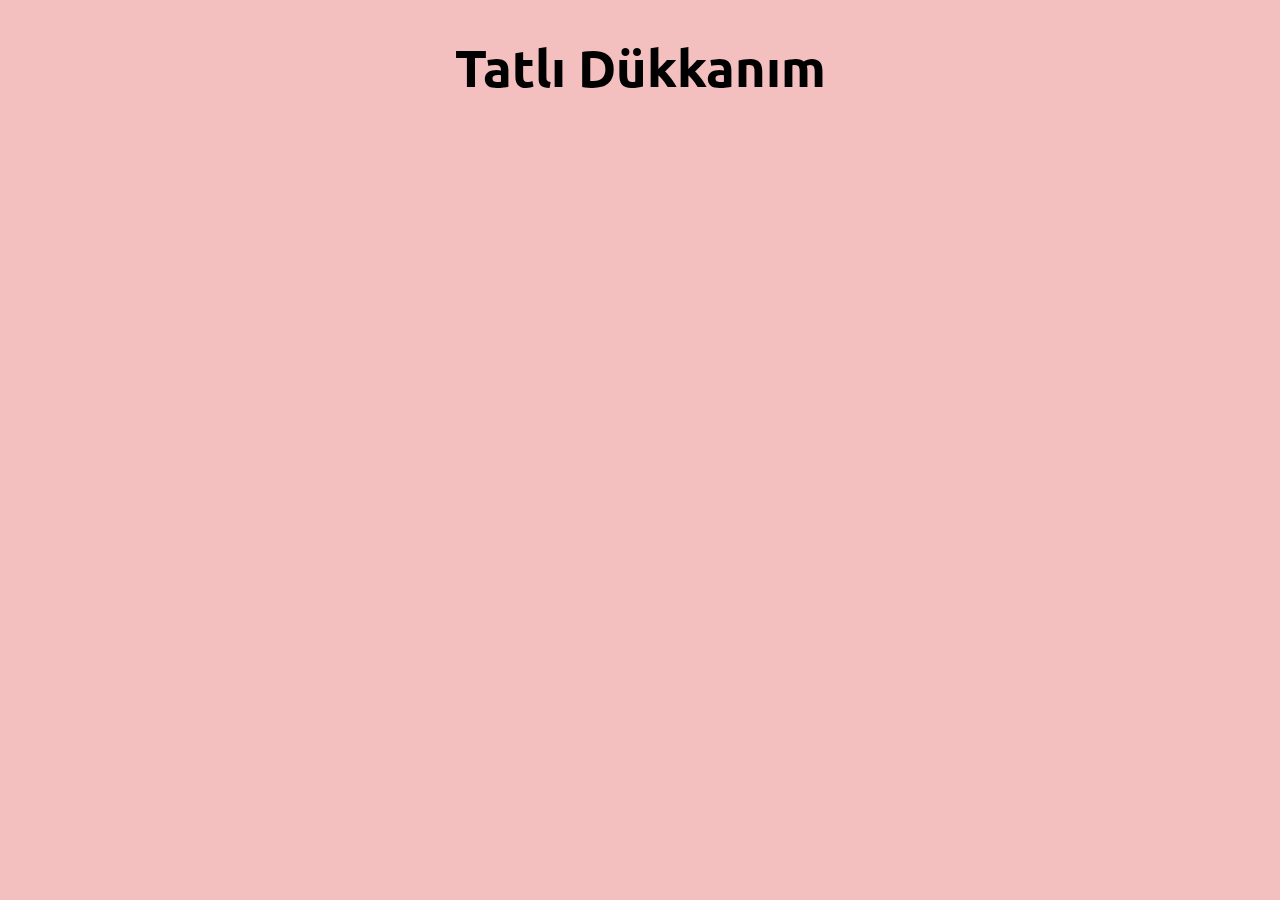
==== index.html @ dafa90f8 "urunler.html ve about-us.html added" ====
<!DOCTYPE html>
<html lang="tr">
<head>
    <meta charset="UTF-8">
    <meta http-equiv="X-UA-Compatible" content="IE=edge">
    <meta name="viewport" content="width=device-width, initial-scale=1.0">
    <title>Tatlı Dükkanım</title>
    <link rel="stylesheet" href="/css/style.css">
    <link rel="preconnect" href="https://fonts.googleapis.com">
<link rel="preconnect" href="https://fonts.gstatic.com" crossorigin>
<link href="https://fonts.googleapis.com/css2?family=Fira+Code&family=Koulen&family=Ubuntu:wght@300&display=swap" rel="stylesheet">
</head>
<body>
   <!--Nav Başlangıcı-->
   <nav>
       <h1>Tatlı Dükkanım</h1>
   </nav>
</body>
</html>
---- css/style.css ----
body{
    background-color: #F4BFBF;
    font-family: Ubuntu;
}
nav{
    text-align: center;
    font-size:26px;
}
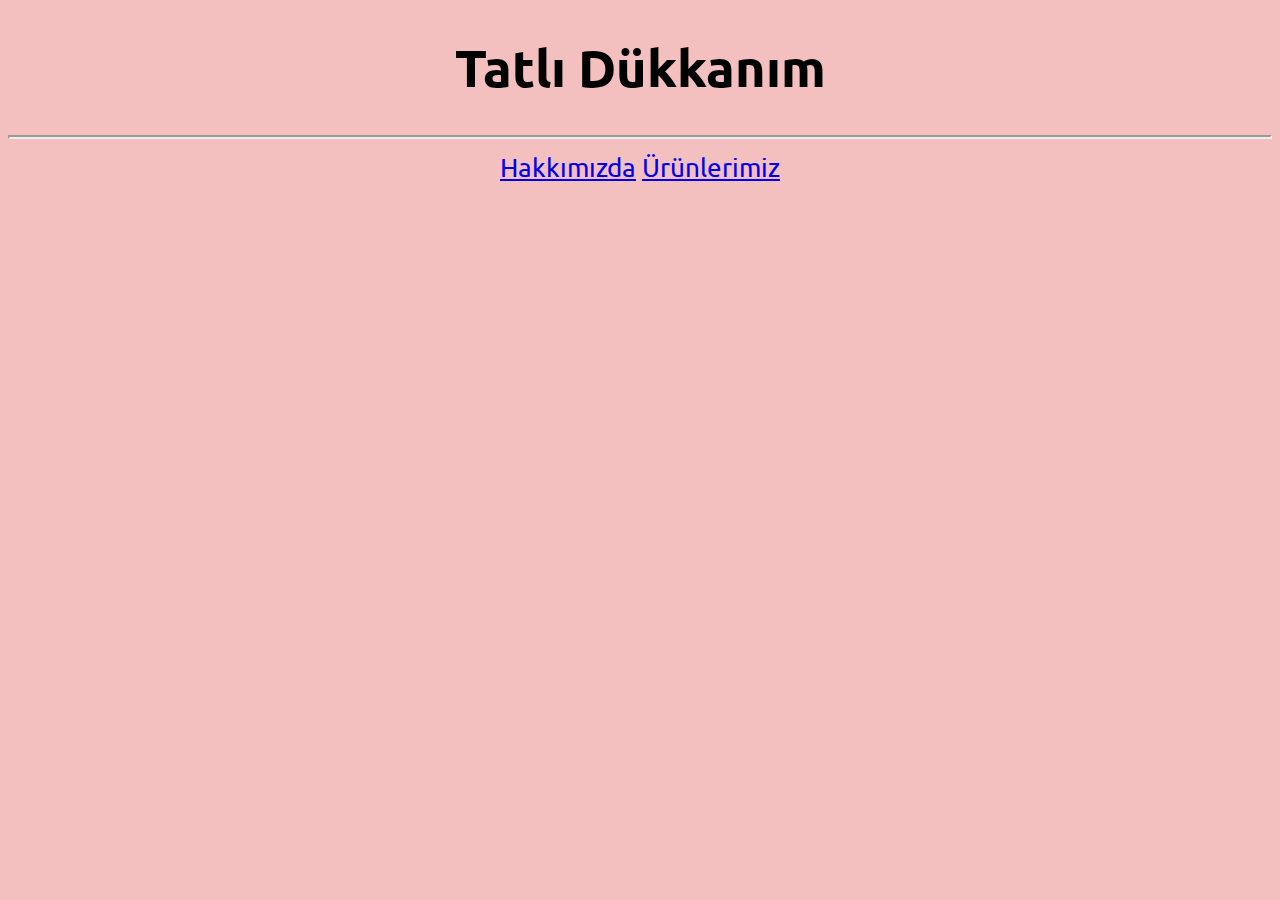
==== commit a33cb97e: "contact.html added" ====
--- a/index.html
+++ b/index.html
@@ -12,8 +12,11 @@
 </head>
 <body>
    <!--Nav Başlangıcı-->
-   <nav>
+   <nav id="nav">
        <h1>Tatlı Dükkanım</h1>
+       <hr>
+       <a href="about-us.html">Hakkımızda</a>
+       <a href="urunler.html">Ürünlerimiz</a>
    </nav>
 </body>
 </html>--- a/css/style.css
+++ b/css/style.css
@@ -5,4 +5,7 @@
 nav{
     text-align: center;
     font-size:26px;
+}
+hr{
+    border-width: 2px;
 }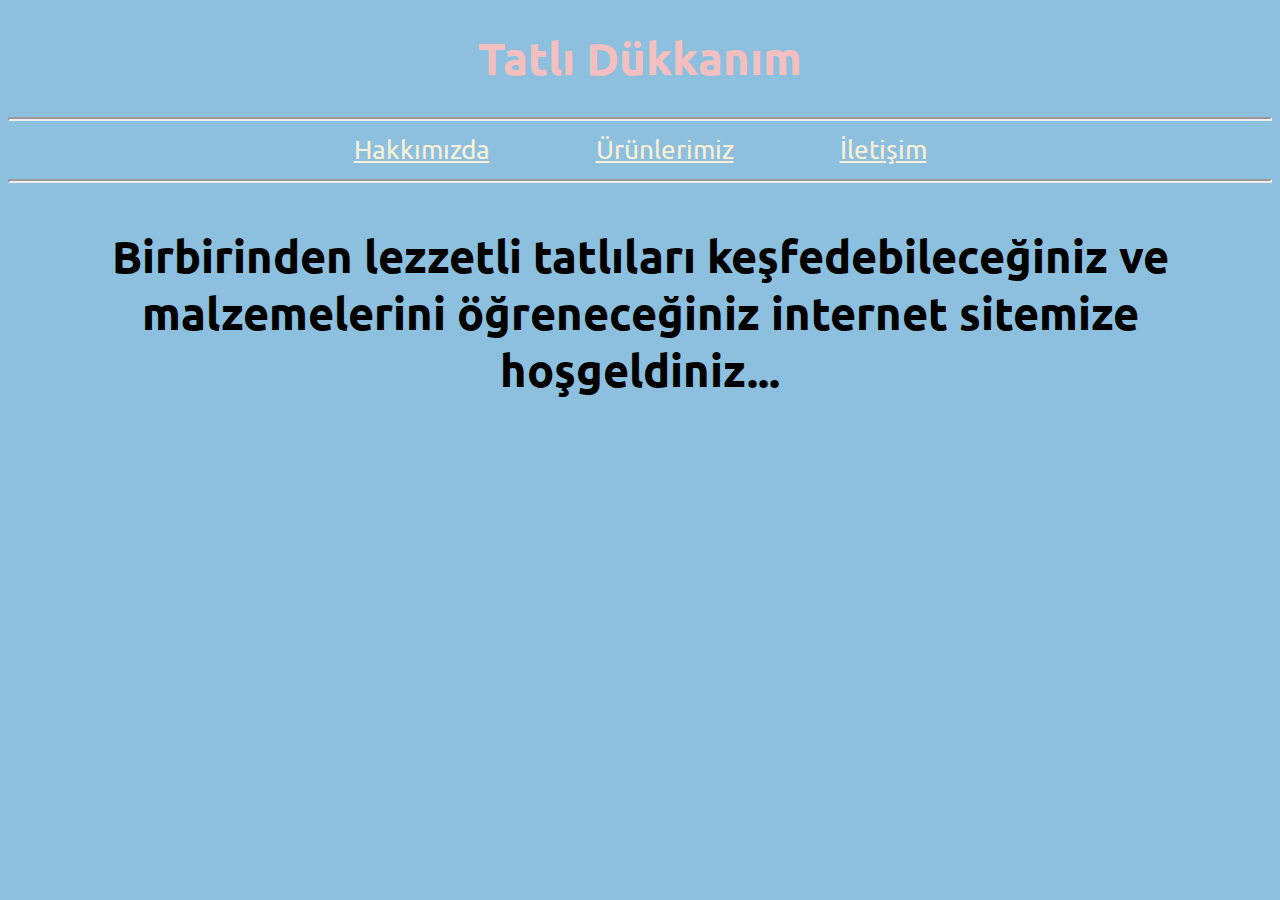
==== commit 28507ab4: "updated" ====
--- a/index.html
+++ b/index.html
@@ -13,10 +13,20 @@
 <body>
    <!--Nav Başlangıcı-->
    <nav id="nav">
-       <h1>Tatlı Dükkanım</h1>
+       <h1><b>Tatlı Dükkanım</b> </h1>
        <hr>
        <a href="about-us.html">Hakkımızda</a>
        <a href="urunler.html">Ürünlerimiz</a>
+       <a href="contact.html">İletişim</a>
+       <hr>
    </nav>
+   <!--Nav Bitişi-->
+   <main>
+    <section>
+        <article>
+            <h3>Birbirinden lezzetli tatlıları keşfedebileceğiniz ve malzemelerini öğreneceğiniz internet sitemize hoşgeldiniz... </h3>
+        </article>
+    </section>
+</main>
 </body>
 </html>--- a/css/style.css
+++ b/css/style.css
@@ -1,5 +1,5 @@
 body{
-    background-color: #F4BFBF;
+    background-color: #8CC0DE;
     font-family: Ubuntu;
 }
 nav{
@@ -8,4 +8,17 @@
 }
 hr{
     border-width: 2px;
+}
+a{
+    padding: 50px;
+    color: #FAF0D7;
+}
+h1{
+    color: #F4BFBF;
+    font-size: 45px;
+}
+h3{
+    text-align: center;
+    font-size: 45px;
+    
 }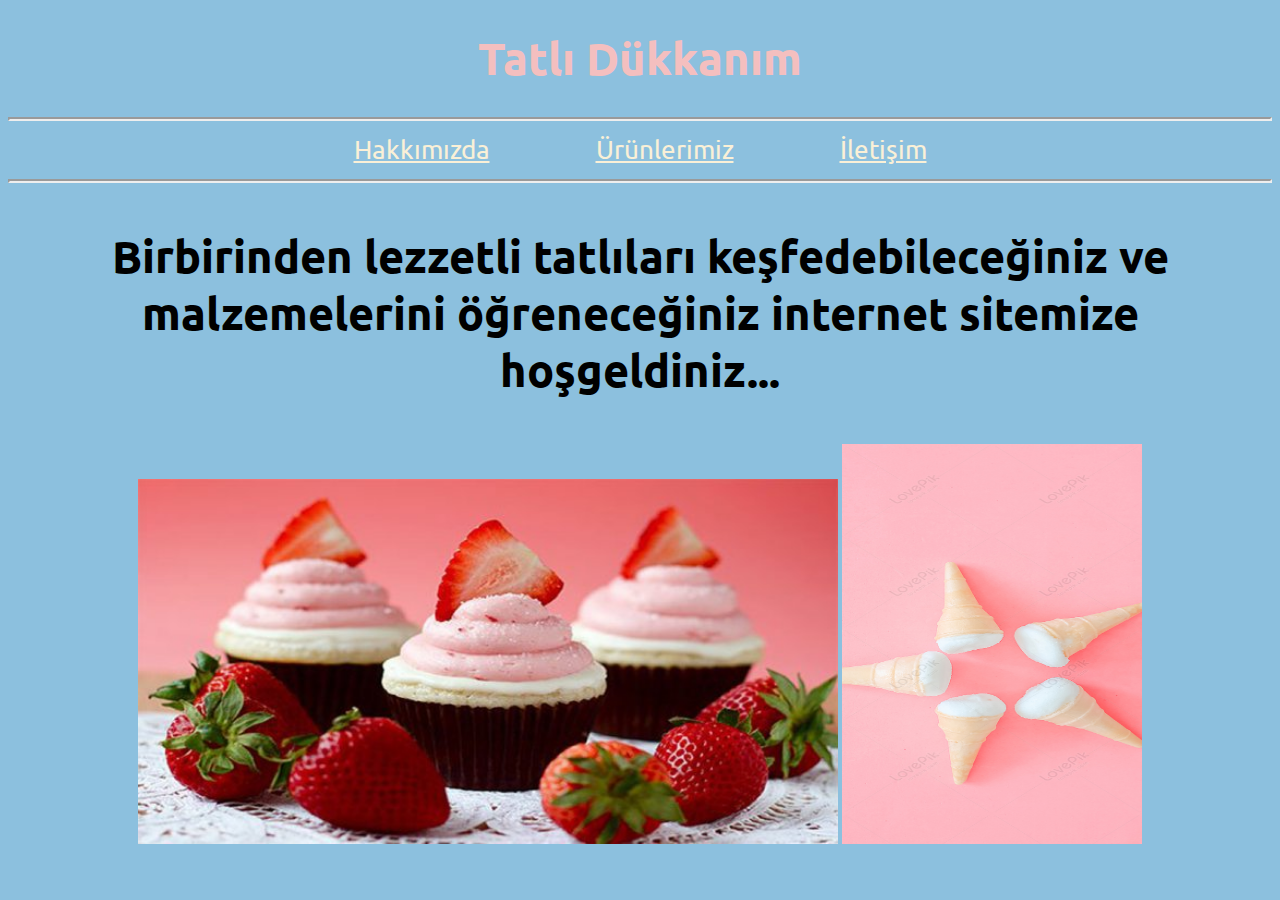
==== commit ff372aa8: "updated" ====
--- a/index.html
+++ b/index.html
@@ -27,6 +27,12 @@
             <h3>Birbirinden lezzetli tatlıları keşfedebileceğiniz ve malzemelerini öğreneceğiniz internet sitemize hoşgeldiniz... </h3>
         </article>
     </section>
+    <section>
+        <article id="resim">
+<img width="700" src="images/tatli 2.jpg" alt="">
+<img height="400" width="300" src="images/tatli.jpg" alt="">
+        </article>
+    </section>
 </main>
 </body>
 </html>--- a/css/style.css
+++ b/css/style.css
@@ -19,6 +19,8 @@
 }
 h3{
     text-align: center;
-    font-size: 45px;
-    
+    font-size: 45px;   
+}
+#resim{
+    text-align: center;
 }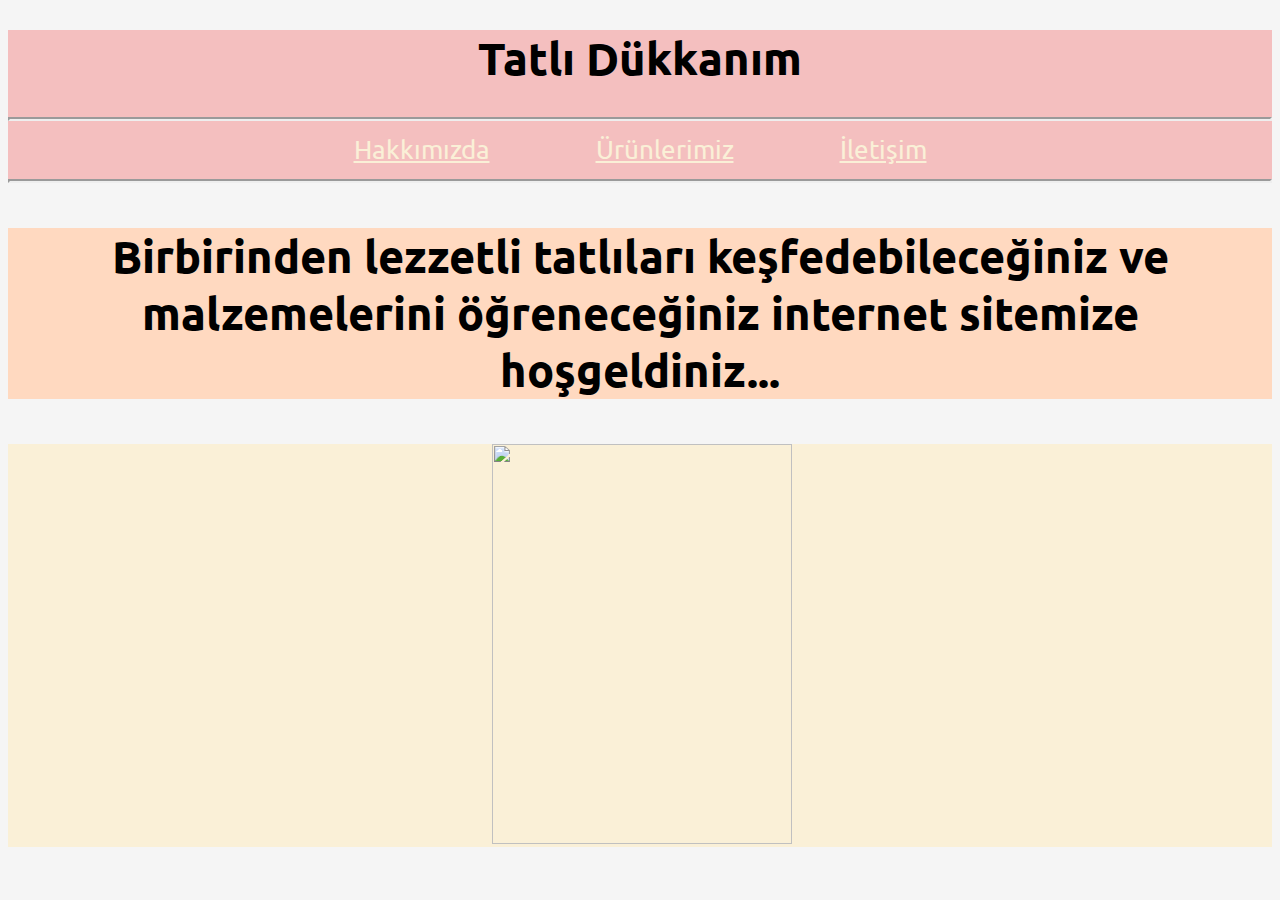
==== commit e448cbde: "updated" ====
--- a/index.html
+++ b/index.html
@@ -23,7 +23,7 @@
    <!--Nav Bitişi-->
    <main>
     <section>
-        <article>
+        <article style="background-color: #FFD9C0;">
             <h3>Birbirinden lezzetli tatlıları keşfedebileceğiniz ve malzemelerini öğreneceğiniz internet sitemize hoşgeldiniz... </h3>
         </article>
     </section>
--- a/css/style.css
+++ b/css/style.css
@@ -1,10 +1,11 @@
 body{
-    background-color: #8CC0DE;
+    background-color: whitesmoke;
     font-family: Ubuntu;
 }
 nav{
     text-align: center;
     font-size:26px;
+    background-color: #F4BFBF;
 }
 hr{
     border-width: 2px;
@@ -14,7 +15,7 @@
     color: #FAF0D7;
 }
 h1{
-    color: #F4BFBF;
+    color: black;
     font-size: 45px;
 }
 h3{
@@ -23,4 +24,5 @@
 }
 #resim{
     text-align: center;
+    background-color: #FAF0D7;
 }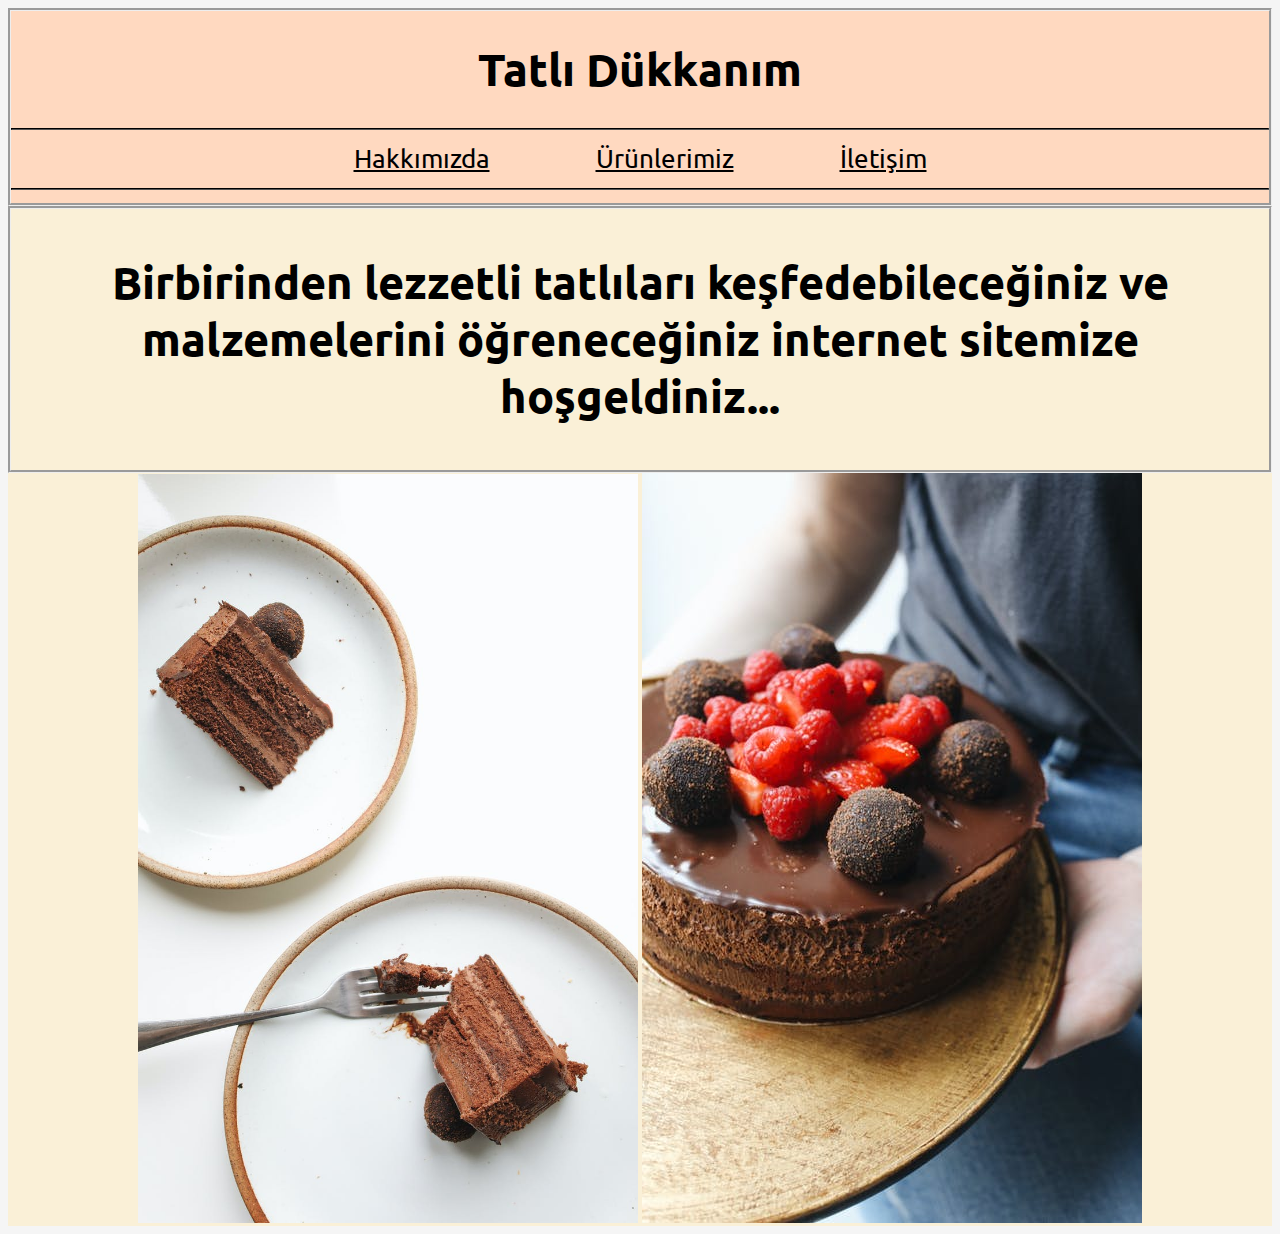
==== commit a059f6f7: "images added" ====
--- a/index.html
+++ b/index.html
@@ -23,14 +23,14 @@
    <!--Nav Bitişi-->
    <main>
     <section>
-        <article style="background-color: #FFD9C0;">
+        <article style="background-color: #FAF0D7;border-style:groove;">
             <h3>Birbirinden lezzetli tatlıları keşfedebileceğiniz ve malzemelerini öğreneceğiniz internet sitemize hoşgeldiniz... </h3>
         </article>
     </section>
     <section>
         <article id="resim">
-<img width="700" src="images/tatli 2.jpg" alt="">
-<img height="400" width="300" src="images/tatli.jpg" alt="">
+<img width="500" src="images/pexels-photo-4109997.jpeg" alt="">
+<img src="images/pexels-photo-4110003.jpeg" alt="">
         </article>
     </section>
 </main>
--- a/css/style.css
+++ b/css/style.css
@@ -5,14 +5,16 @@
 nav{
     text-align: center;
     font-size:26px;
-    background-color: #F4BFBF;
+    background-color: #FFD9C0;
+    border-style: groove;
 }
 hr{
-    border-width: 2px;
+    border-width: 1px;
+    border-color:black;
 }
 a{
     padding: 50px;
-    color: #FAF0D7;
+    color: black;
 }
 h1{
     color: black;
@@ -25,4 +27,4 @@
 #resim{
     text-align: center;
     background-color: #FAF0D7;
-}+}
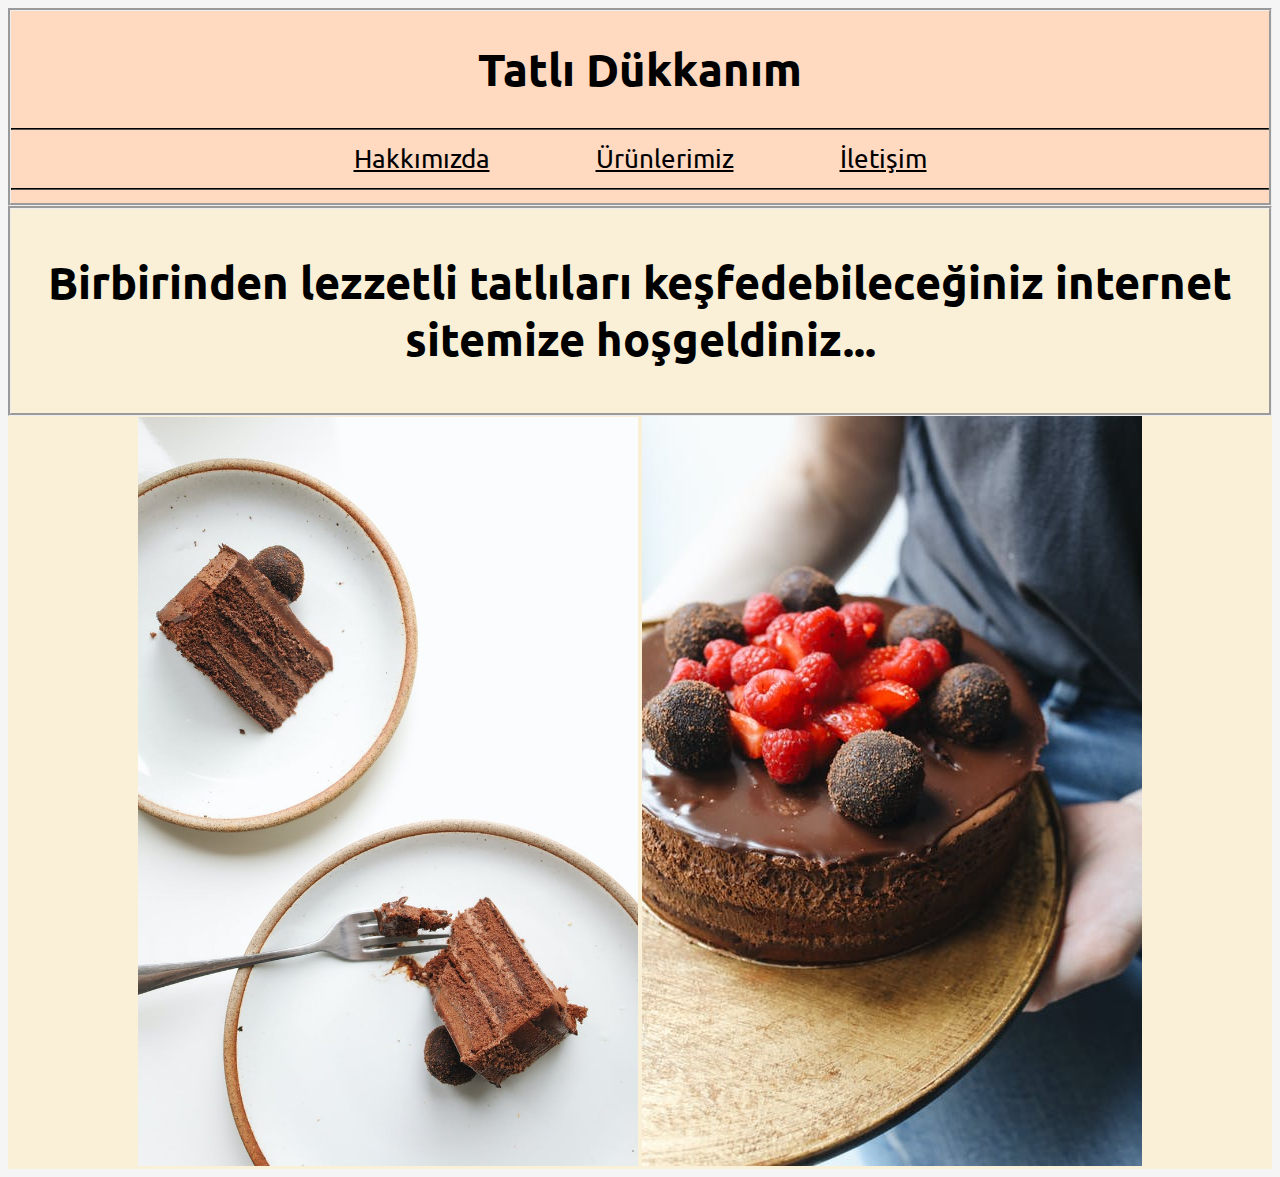
==== commit b9ea2783: "updated" ====
--- a/index.html
+++ b/index.html
@@ -24,7 +24,7 @@
    <main>
     <section>
         <article style="background-color: #FAF0D7;border-style:groove;">
-            <h3>Birbirinden lezzetli tatlıları keşfedebileceğiniz ve malzemelerini öğreneceğiniz internet sitemize hoşgeldiniz... </h3>
+            <h3>Birbirinden lezzetli tatlıları keşfedebileceğiniz internet sitemize hoşgeldiniz... </h3>
         </article>
     </section>
     <section>
--- a/css/style.css
+++ b/css/style.css
@@ -28,3 +28,6 @@
     text-align: center;
     background-color: #FAF0D7;
 }
+li{
+    font-size: 20px;
+}
